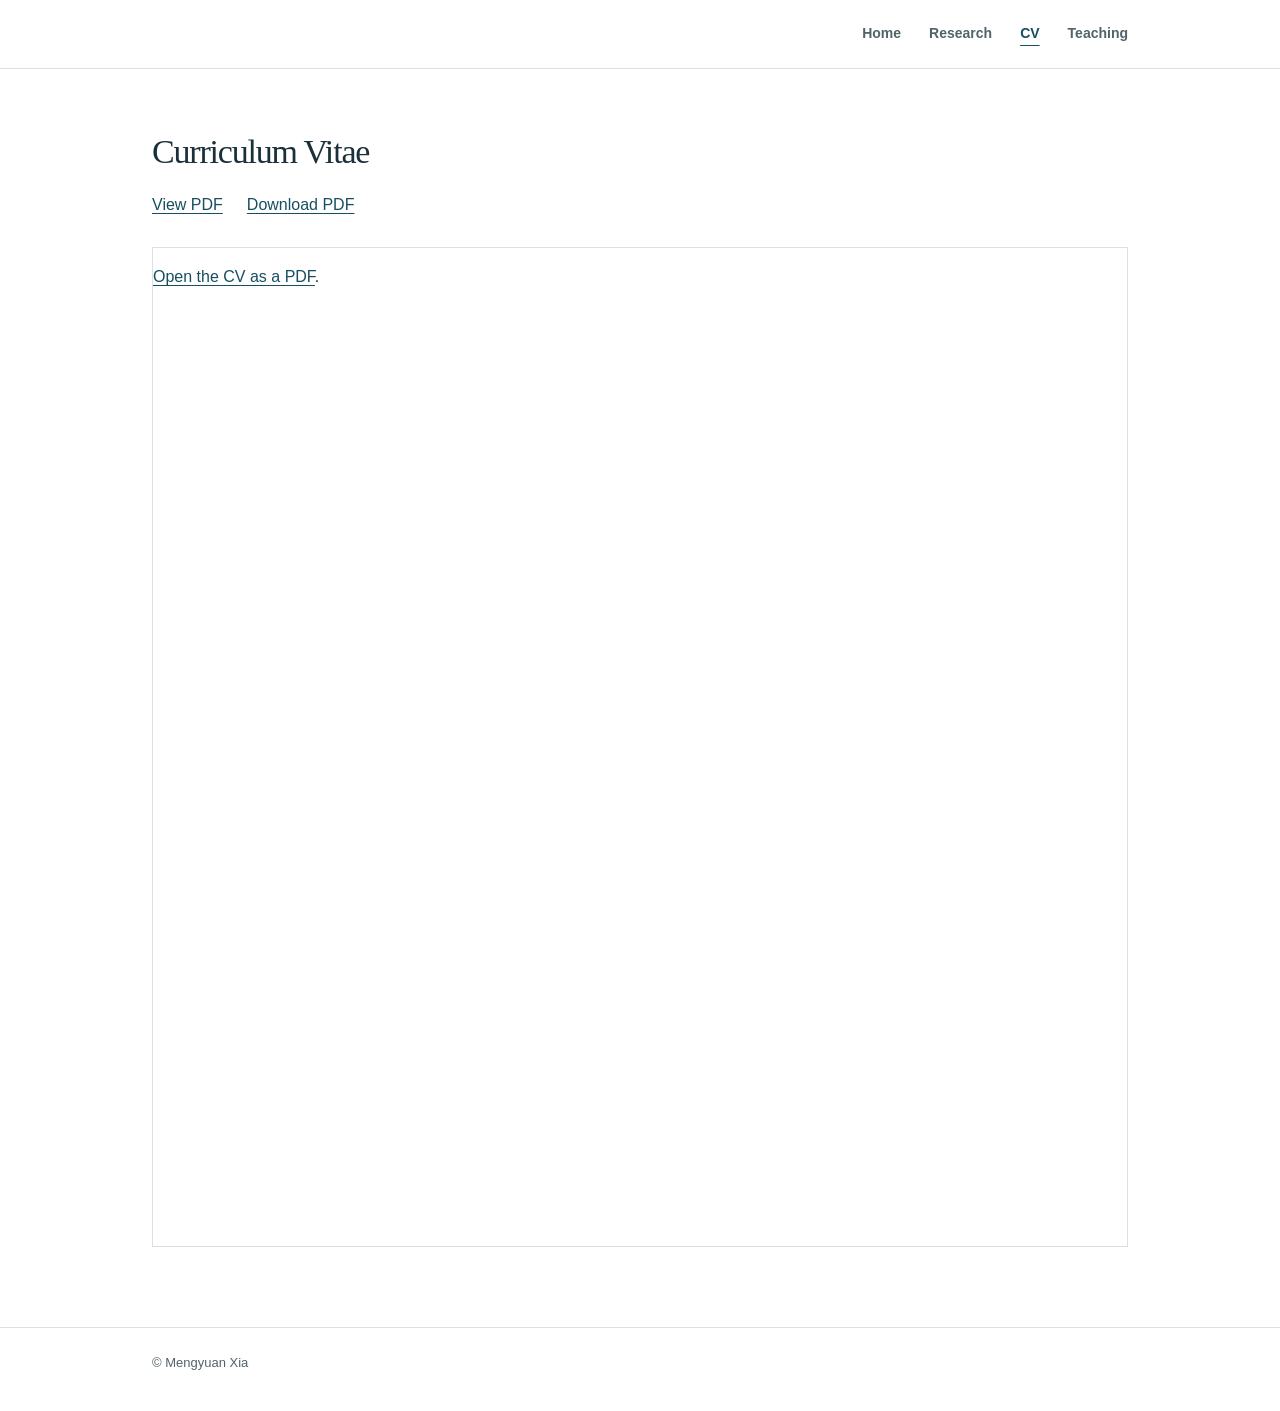
==== cv.html @ be1fc3f4 "Add CV page, PDF download, and homepage CV link" ====
<!doctype html>
<html lang="en">
<head>
  <meta charset="utf-8">
  <meta name="viewport" content="width=device-width, initial-scale=1">
  <meta name="description" content="Curriculum vitae of Mengyuan Xia, Postdoctoral Fellow in Economics at The Chinese University of Hong Kong.">
  <title>CV | Mengyuan Xia</title>
  <link rel="icon" type="image/svg+xml" href="data:image/svg+xml,%3Csvg xmlns='http://www.w3.org/2000/svg' viewBox='0 0 64 64'%3E%3Crect width='64' height='64' rx='12' fill='%231b3542'/%3E%3Ctext x='32' y='42' text-anchor='middle' fill='white' font-family='Georgia' font-size='27'%3EMX%3C/text%3E%3C/svg%3E">
  <link rel="stylesheet" href="styles.css">
</head>
<body>
  <header class="topbar">
    <div class="wrap">
      <nav aria-label="Main navigation"><a href="index.html">Home</a><a href="research.html">Research</a><a href="cv.html" aria-current="page">CV</a><a href="teaching.html">Teaching</a></nav>
    </div>
  </header>
  <main>
    <section class="page cv-page wrap" aria-labelledby="cv-heading">
      <h1 class="section-title" id="cv-heading">Curriculum Vitae</h1>
      <p class="cv-actions"><a href="documents/cv-mengyuan-xia.pdf" target="_blank" rel="noopener">View PDF</a><a href="documents/cv-mengyuan-xia.pdf" download="CV_Mengyuan_Xia.pdf">Download PDF</a></p>
      <object class="cv-preview" data="documents/cv-mengyuan-xia.pdf" type="application/pdf" aria-label="Mengyuan Xia curriculum vitae PDF">
        <p><a href="documents/cv-mengyuan-xia.pdf" target="_blank" rel="noopener">Open the CV as a PDF</a>.</p>
      </object>
    </section>
  </main>
  <footer><div class="wrap">© Mengyuan Xia</div></footer>
</body>
</html>
---- styles.css ----
:root { color-scheme:light; --ink:#1a303a; --muted:#52636a; --accent:#174f61; --line:#d9e2e3; --paper:#ffffff; --soft:#eef4f3; }
* { box-sizing:border-box; }
html { scroll-behavior:smooth; }
body { min-height:100vh; display:flex; flex-direction:column; margin:0; background:var(--paper); color:var(--ink); font-family:Arial,Helvetica,sans-serif; font-size:16px; line-height:1.65; }
main { flex:1; }
a { color:var(--accent); text-decoration-thickness:1px; text-underline-offset:3px; }
a:hover, a:focus-visible { color:#0a7588; }
a:focus-visible, summary:focus-visible { outline:2px solid var(--accent); outline-offset:4px; }
.wrap { max-width:1040px; margin:auto; padding:0 32px; }
.topbar { border-bottom:1px solid var(--line); }
.topbar .wrap { display:flex; justify-content:flex-end; align-items:center; min-height:68px; gap:20px; }
nav { display:flex; gap:28px; }
nav a { color:var(--muted); font-size:14px; font-weight:600; text-decoration:none; }
nav a[aria-current="page"] { color:var(--accent); text-decoration:underline; text-underline-offset:7px; }
.hero { display:grid; grid-template-columns:minmax(0,1fr) 260px; align-items:center; gap:68px; min-height:calc(100vh - 145px); padding-top:72px; padding-bottom:90px; }
.eyebrow { margin:0 0 14px; color:var(--accent); font-size:13px; font-weight:700; letter-spacing:.12em; text-transform:uppercase; }
h1,h2,h3 { font-family:Georgia,'Times New Roman',serif; font-weight:400; line-height:1.22; }
h1 { margin:0 0 22px; font-size:clamp(42px,5vw,60px); letter-spacing:-.035em; }
.intro { max-width:620px; margin:0 0 15px; }
.market-contact { margin-top:25px; }
.email-slot { display:inline-block; width:12ch; height:1em; border-bottom:1px solid var(--muted); vertical-align:baseline; }
.portrait-frame { width:260px; height:338px; overflow:hidden; border-radius:3px; box-shadow:12px 12px 0 var(--soft); }
.portrait { width:100%; height:100%; display:block; object-fit:cover; object-position:center 22%; transform:scale(1.35); transform-origin:center 22%; }
.page { padding-top:62px; padding-bottom:80px; }
.section-title { margin:0 0 32px; font-size:34px; }
.group { margin-top:45px; }
.group:first-of-type { margin-top:0; }
.group-title { margin:0 0 10px; padding-bottom:9px; border-bottom:1px solid var(--line); font:700 13px Arial,Helvetica,sans-serif; letter-spacing:.12em; text-transform:uppercase; color:var(--accent); }
article { padding:22px 0 25px; border-bottom:1px solid var(--line); }
article:last-child { border-bottom:0; }
h3 { margin:0 0 8px; font-size:24px; }
.authors,.meta { margin:3px 0; color:var(--muted); font-size:14px; }
.paper-status { margin:9px 0 0; color:var(--muted); font-size:13px; font-style:italic; }
.description { max-width:820px; margin:14px 0 0; }
.links { margin:12px 0 0; display:flex; gap:18px; flex-wrap:wrap; font-weight:600; font-size:14px; }
.links a { text-decoration:none; border-bottom:1px solid currentColor; }
details { max-width:830px; margin-top:14px; }
summary { width:max-content; color:var(--accent); cursor:pointer; font-size:14px; font-weight:600; }
details p { margin:10px 0 0; color:#34484f; }
.teaching h2 { margin:0 0 18px; font-size:24px; }
.teaching-list { max-width:830px; margin:0; padding:0; list-style:none; }
.teaching-list li { display:grid; grid-template-columns:minmax(0,1fr) minmax(0,1fr); gap:20px; padding:11px 0; border-bottom:1px solid var(--line); }
.teaching-list li span:last-child { color:var(--muted); text-align:right; }
footer { border-top:1px solid var(--line); padding:24px 0 38px; color:var(--muted); font-size:13px; }
@media(max-width:700px) {
  .wrap { padding:0 22px; }
  .topbar .wrap { flex-wrap:wrap; justify-content:center; gap:4px 22px; padding-top:12px; padding-bottom:12px; }
  .hero { grid-template-columns:1fr; gap:32px; min-height:auto; padding-top:42px; padding-bottom:72px; }
  .portrait-frame { grid-row:1; width:160px; height:198px; box-shadow:8px 8px 0 var(--soft); }
  .page { padding-top:42px; padding-bottom:62px; }
  .section-title { font-size:30px; }
  h3 { font-size:22px; }
  nav { gap:16px; }
  .teaching-list li { grid-template-columns:1fr; gap:0; }
  .teaching-list li span:last-child { text-align:left; font-size:14px; }
}

.cv-page .section-title { margin-bottom:20px; }
.cv-actions { display:flex; gap:24px; flex-wrap:wrap; margin:0 0 28px; }
.cv-preview { display:block; width:100%; height:1000px; border:1px solid var(--line); }
@media(max-width:700px) {
  .cv-preview { display:none; }
  .cv-page { min-height:55vh; }
}
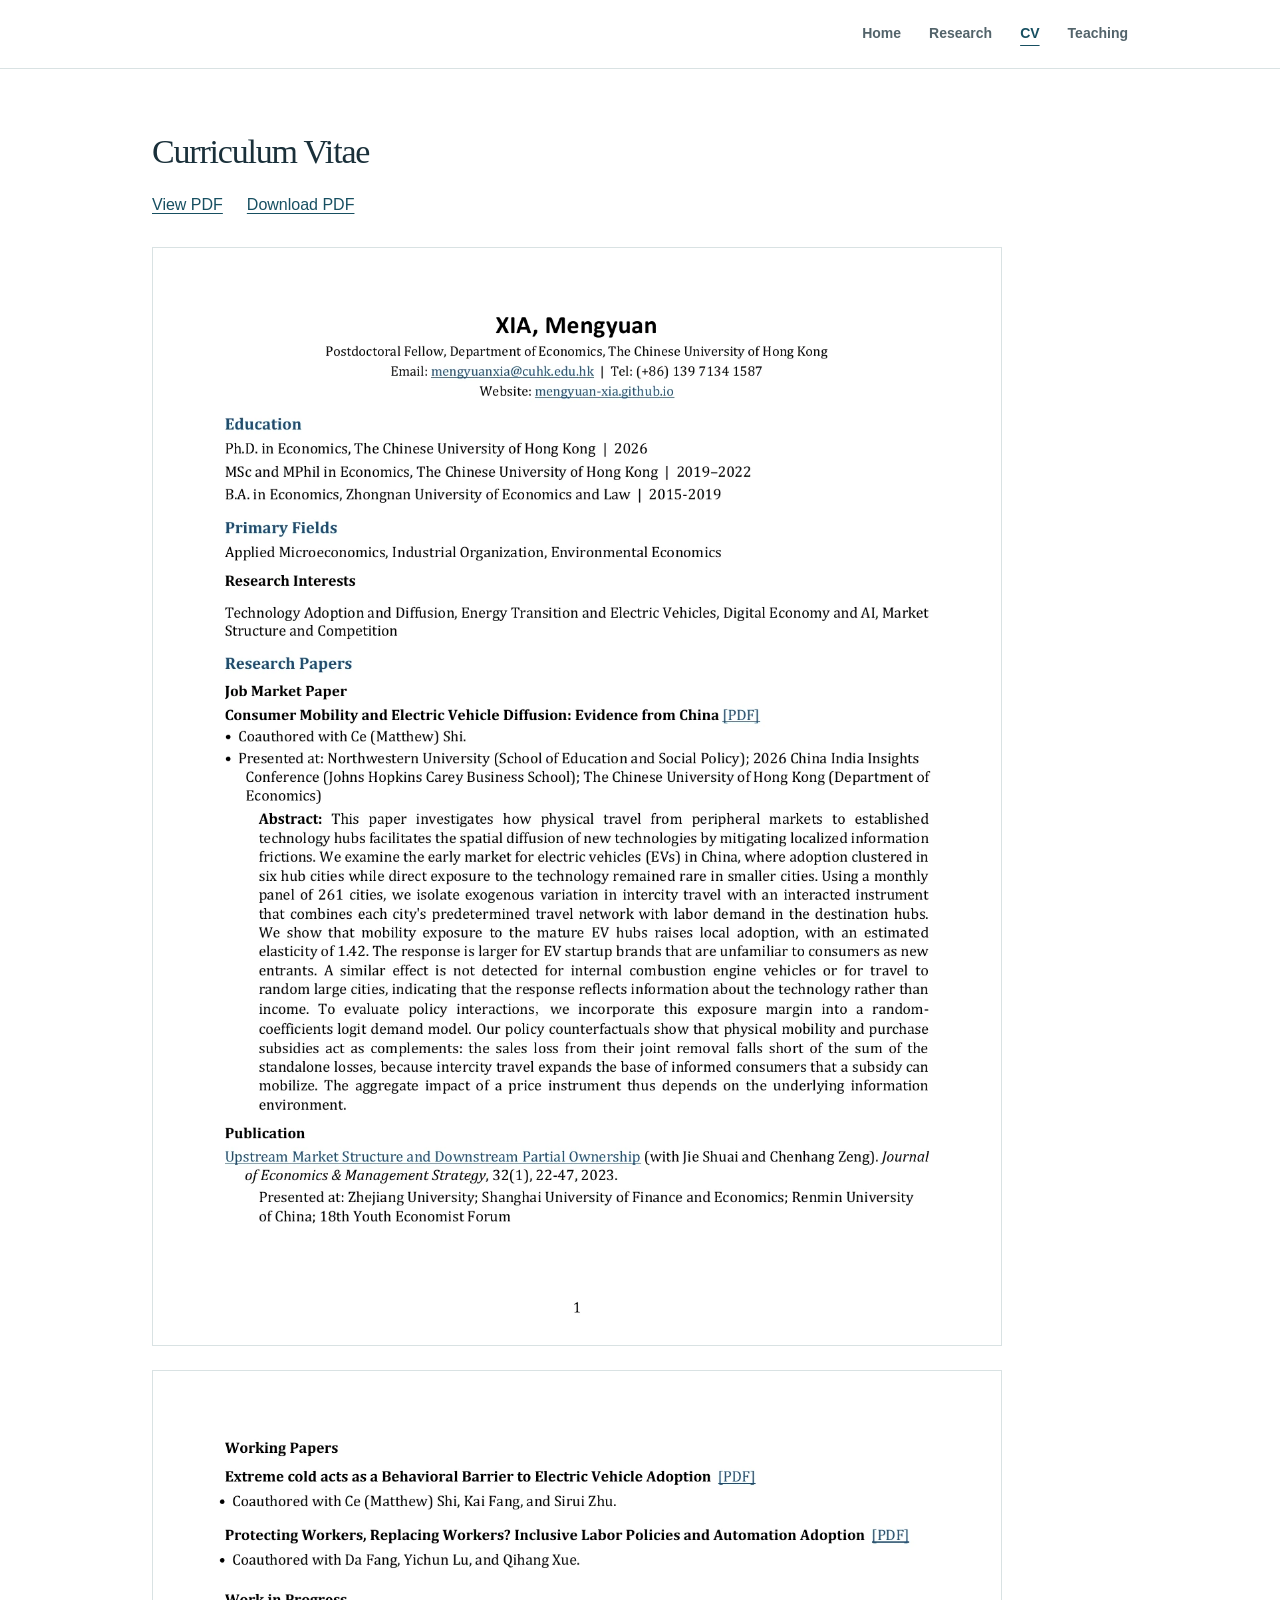
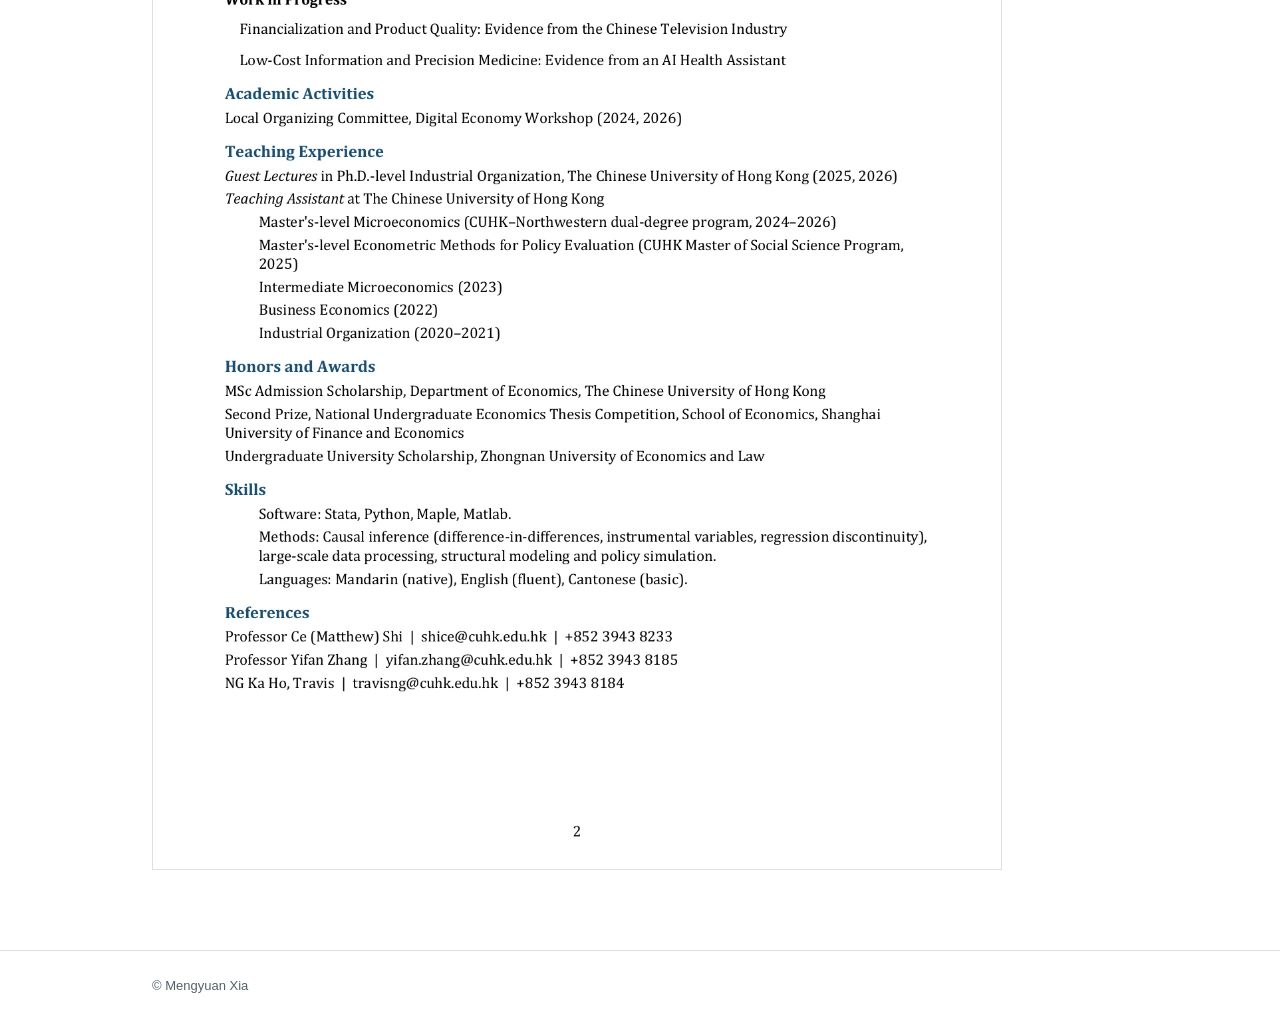
==== commit 09db1291: "Show portable CV page previews and refresh stylesheet cache" ====
--- a/cv.html
+++ b/cv.html
@@ -6,7 +6,7 @@
   <meta name="description" content="Curriculum vitae of Mengyuan Xia, Postdoctoral Fellow in Economics at The Chinese University of Hong Kong.">
   <title>CV | Mengyuan Xia</title>
   <link rel="icon" type="image/svg+xml" href="data:image/svg+xml,%3Csvg xmlns='http://www.w3.org/2000/svg' viewBox='0 0 64 64'%3E%3Crect width='64' height='64' rx='12' fill='%231b3542'/%3E%3Ctext x='32' y='42' text-anchor='middle' fill='white' font-family='Georgia' font-size='27'%3EMX%3C/text%3E%3C/svg%3E">
-  <link rel="stylesheet" href="styles.css">
+  <link rel="stylesheet" href="styles.css?v=20261119cv">
 </head>
 <body>
   <header class="topbar">
@@ -18,9 +18,10 @@
     <section class="page cv-page wrap" aria-labelledby="cv-heading">
       <h1 class="section-title" id="cv-heading">Curriculum Vitae</h1>
       <p class="cv-actions"><a href="documents/cv-mengyuan-xia.pdf" target="_blank" rel="noopener">View PDF</a><a href="documents/cv-mengyuan-xia.pdf" download="CV_Mengyuan_Xia.pdf">Download PDF</a></p>
-      <object class="cv-preview" data="documents/cv-mengyuan-xia.pdf" type="application/pdf" aria-label="Mengyuan Xia curriculum vitae PDF">
-        <p><a href="documents/cv-mengyuan-xia.pdf" target="_blank" rel="noopener">Open the CV as a PDF</a>.</p>
-      </object>
+      <div class="cv-preview" aria-label="CV preview">
+        <a href="documents/cv-mengyuan-xia.pdf" target="_blank" rel="noopener"><img src="assets/cv-page-1.webp" alt="Curriculum vitae, page 1 of 2. Open the PDF for selectable text." width="1275" height="1650"></a>
+        <a href="documents/cv-mengyuan-xia.pdf" target="_blank" rel="noopener"><img src="assets/cv-page-2.webp" alt="Curriculum vitae, page 2 of 2. Open the PDF for selectable text." width="1275" height="1650" loading="lazy"></a>
+      </div>
     </section>
   </main>
   <footer><div class="wrap">© Mengyuan Xia</div></footer>
--- a/styles.css
+++ b/styles.css
@@ -57,8 +57,9 @@
 
 .cv-page .section-title { margin-bottom:20px; }
 .cv-actions { display:flex; gap:24px; flex-wrap:wrap; margin:0 0 28px; }
-.cv-preview { display:block; width:100%; height:1000px; border:1px solid var(--line); }
+.cv-preview { display:grid; gap:24px; max-width:850px; }
+.cv-preview a { display:block; line-height:0; border:1px solid var(--line); }
+.cv-preview img { display:block; width:100%; height:auto; }
 @media(max-width:700px) {
-  .cv-preview { display:none; }
   .cv-page { min-height:55vh; }
 }
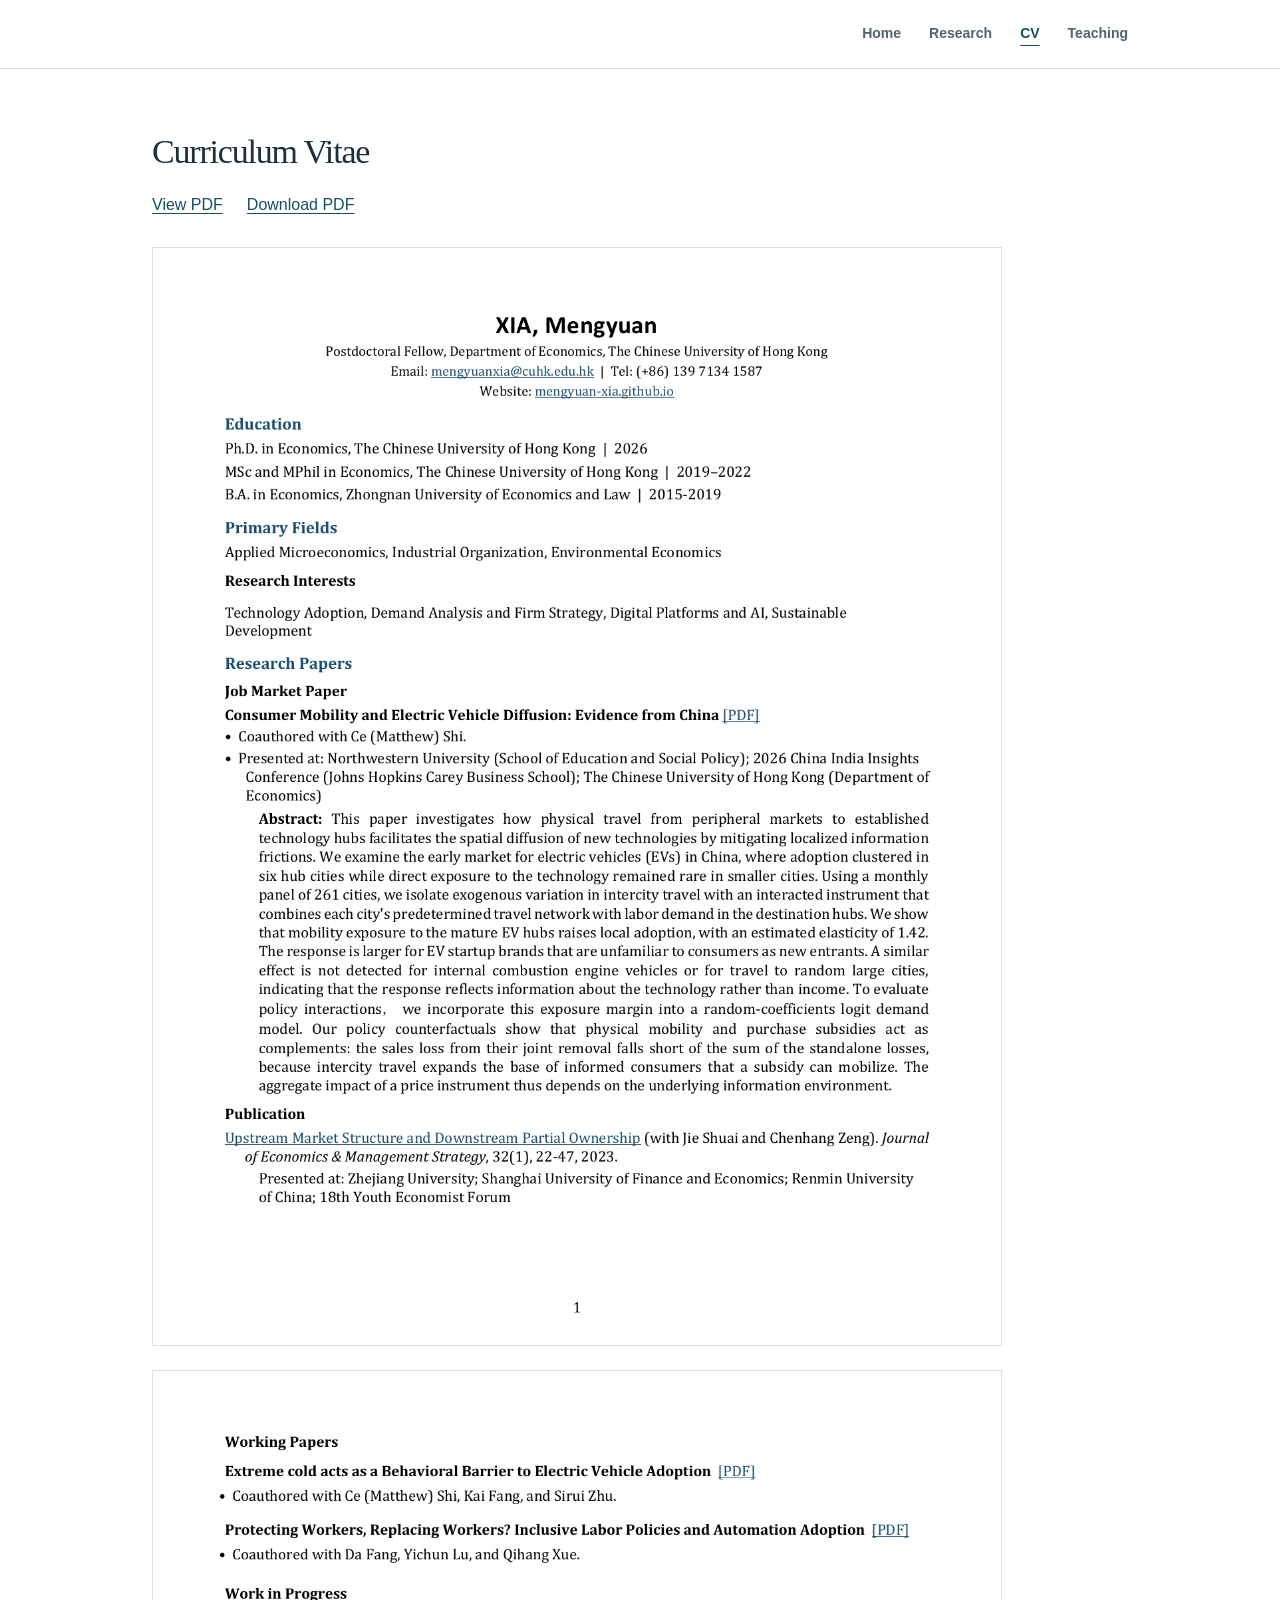
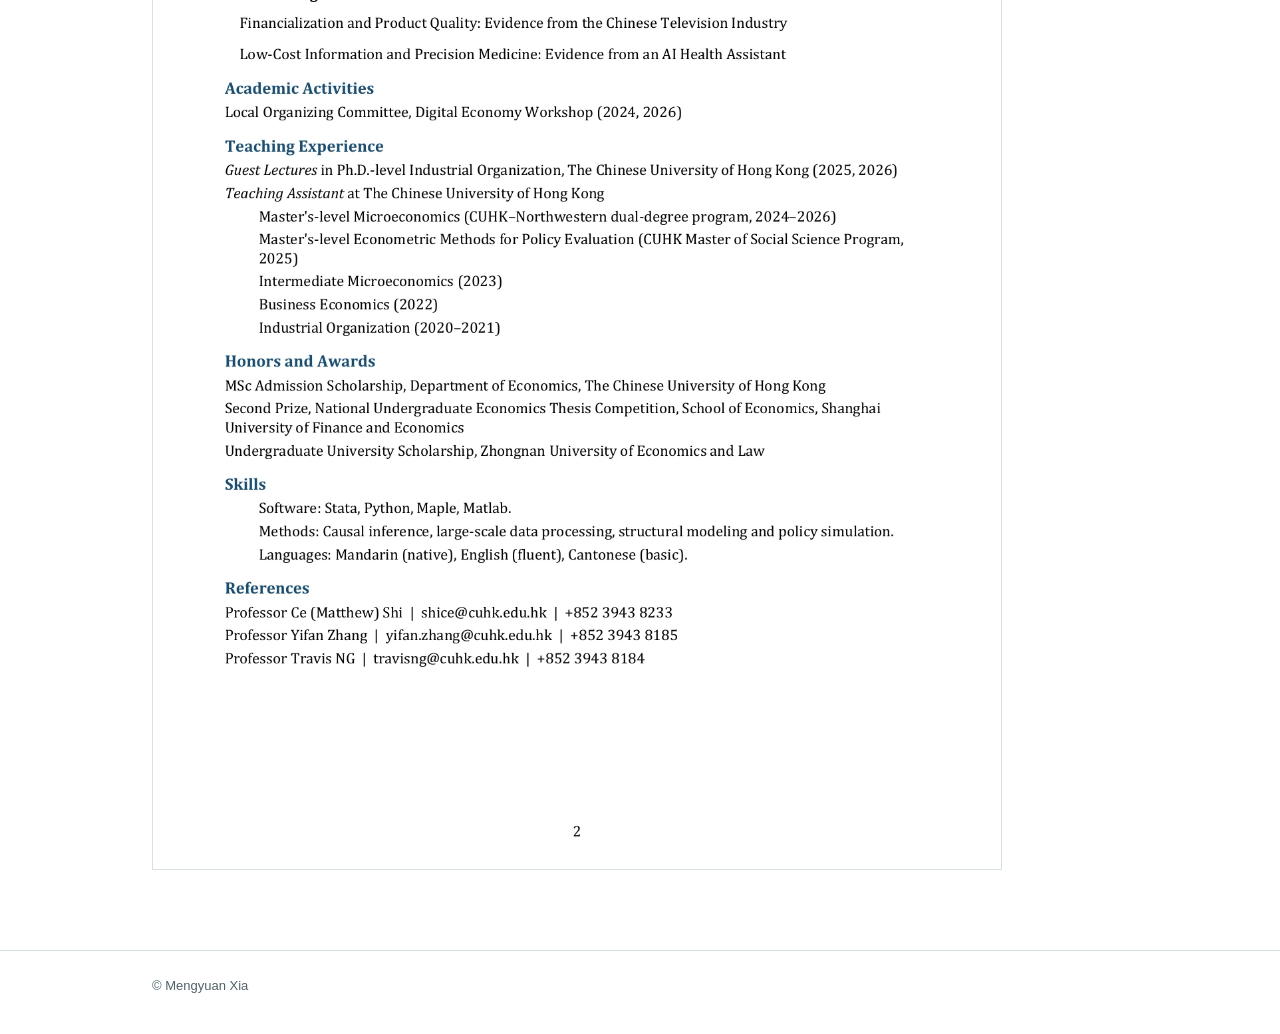
==== commit aeb331c7: "Replace CV PDF and both page previews with latest supplied version" ====
--- a/cv.html
+++ b/cv.html
@@ -19,11 +19,12 @@
       <h1 class="section-title" id="cv-heading">Curriculum Vitae</h1>
       <p class="cv-actions"><a href="documents/cv-mengyuan-xia.pdf" target="_blank" rel="noopener">View PDF</a><a href="documents/cv-mengyuan-xia.pdf" download="CV_Mengyuan_Xia.pdf">Download PDF</a></p>
       <div class="cv-preview" aria-label="CV preview">
-        <a href="documents/cv-mengyuan-xia.pdf" target="_blank" rel="noopener"><img src="assets/cv-page-1.webp" alt="Curriculum vitae, page 1 of 2. Open the PDF for selectable text." width="1275" height="1650"></a>
-        <a href="documents/cv-mengyuan-xia.pdf" target="_blank" rel="noopener"><img src="assets/cv-page-2.webp" alt="Curriculum vitae, page 2 of 2. Open the PDF for selectable text." width="1275" height="1650" loading="lazy"></a>
+        <a href="documents/cv-mengyuan-xia.pdf" target="_blank" rel="noopener"><img src="assets/cv-page-1.webp?v=d0939904a1d8" alt="Curriculum vitae, page 1 of 2. Open the PDF for selectable text." width="1275" height="1650"></a>
+        <a href="documents/cv-mengyuan-xia.pdf" target="_blank" rel="noopener"><img src="assets/cv-page-2.webp?v=639054714db9" alt="Curriculum vitae, page 2 of 2. Open the PDF for selectable text." width="1275" height="1650" loading="lazy"></a>
       </div>
     </section>
   </main>
   <footer><div class="wrap">© Mengyuan Xia</div></footer>
 </body>
 </html>
+
